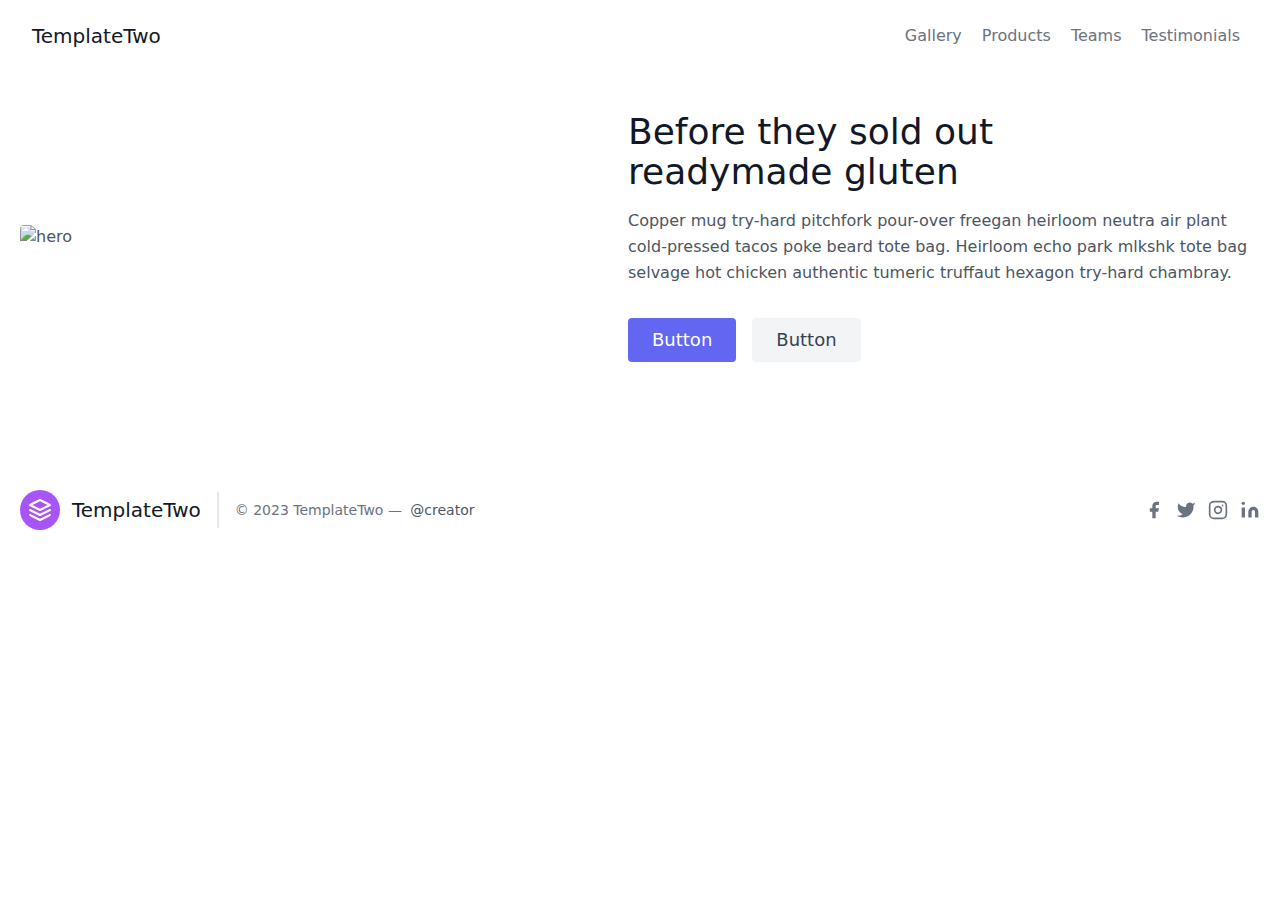
==== index.html @ 6d474719 "initial commit" ====
<!DOCTYPE html>
<html lang="en">
  <head>
    <meta charset="UTF-8" />
    <meta name="viewport" content="width=device-width, initial-scale=1.0" />
    <title>Simple Tailwind starter</title>
    <link rel="stylesheet" href="css/style.css" />
  </head>
  <body>
    <header class="text-gray-500">
      <div class="container mx-auto flex justify-between p-5 items-center">
        <div>
          <a
            href="index.html"
            class="flex font-medium items-center text-gray-900"
          >
            <span class="ml-3 text-xl">TemplateTwo</span>
          </a>
        </div>

        <nav
          class="hidden md:ml-4 md:py-1 md:pl-4 md:border-gray-400 md:flex flex-wrap items-center text-base justify-center"
        >
          <a href="gallery.html" class="mr-5 hover:text-gray-900">Gallery</a>
          <a href="products.html" class="mr-5 hover:text-gray-900">Products</a>
          <a href="teams.html" class="mr-5 hover:text-gray-900">Teams</a>
          <a href="testimonials.html" class="mr-5 hover:text-gray-900"
            >Testimonials</a
          >
        </nav>
        <button class="block md:hidden hover:bg-gray-300 rounded-xl group">
          <div class="w-5 my-[3px] h-[3px] bg-gray-800 mb-[2px]"></div>
          <div class="w-5 my-[3px] h-[3px] bg-gray-800 mb-[2px]"></div>
          <div class="w-5 my-[3px] h-[3px] bg-gray-800"></div>
          <div
            class="absolute top-0 -right-full opacity-0 h-screen w-[60%] border bg-gray-300 group-focus:right-0 group-focus:opacity-100 transition-all ease-in duration-300"
          >
            <ul class="flex flex-col items-center text-[18px] pt-[60px]">
              <li
                class="hover:bg-gray-200 hover:border border-white py-4 px-6 w-full"
              >
                <a href="gallery.html">Gallery</a>
              </li>
              <li
                class="hover:bg-gray-200 hover:border border-white py-4 px-6 w-full"
              >
                <a href="products.html">Products</a>
              </li>
              <li
                class="hover:bg-gray-200 hover:border border-white py-4 px-6 w-full"
              >
                <a href="teams.html">Teams</a>
              </li>
              <li
                class="hover:bg-gray-200 hover:border border-white py-4 px-6 w-full"
              >
                <a href="testimonials.html">Testimonials</a>
              </li>
            </ul>
          </div>
        </button>
      </div>
    </header>
    <section class="text-gray-600 body-font">
      <div
        class="container mx-auto flex px-5 pb-24 pt-10 md:flex-row flex-col items-center"
      >
        <div class="lg:max-w-lg lg:w-full md:w-1/2 w-5/6 mb-10 md:mb-0">
          <img
            class="object-cover object-center rounded"
            alt="hero"
            src="https://dummyimage.com/720x600"
          />
        </div>
        <div
          class="lg:flex-grow md:w-1/2 lg:pl-24 md:pl-16 flex flex-col md:items-start md:text-left items-center text-center"
        >
          <h1
            class="title-font sm:text-4xl text-3xl mb-4 font-medium text-gray-900"
          >
            Before they sold out <br class="hidden lg:inline-block" />readymade
            gluten
          </h1>
          <p class="mb-8 leading-relaxed">
            Copper mug try-hard pitchfork pour-over freegan heirloom neutra air
            plant cold-pressed tacos poke beard tote bag. Heirloom echo park
            mlkshk tote bag selvage hot chicken authentic tumeric truffaut
            hexagon try-hard chambray.
          </p>
          <div class="flex justify-center">
            <button
              class="inline-flex text-white bg-indigo-500 border-0 py-2 px-6 focus:outline-none hover:bg-indigo-600 rounded text-lg"
            >
              Button
            </button>
            <button
              class="ml-4 inline-flex text-gray-700 bg-gray-100 border-0 py-2 px-6 focus:outline-none hover:bg-gray-200 rounded text-lg"
            >
              Button
            </button>
          </div>
        </div>
      </div>
    </section>
    <footer class="text-gray-600 body-font">
      <div
        class="container px-5 py-8 mx-auto flex items-center sm:flex-row flex-col"
      >
        <a
          class="flex title-font font-medium items-center md:justify-start justify-center text-gray-900"
        >
          <svg
            xmlns="http://www.w3.org/2000/svg"
            fill="none"
            stroke="currentColor"
            stroke-linecap="round"
            stroke-linejoin="round"
            stroke-width="2"
            class="w-10 h-10 text-white p-2 bg-purple-500 rounded-full"
            viewBox="0 0 24 24"
          >
            <path
              d="M12 2L2 7l10 5 10-5-10-5zM2 17l10 5 10-5M2 12l10 5 10-5"
            ></path>
          </svg>
          <span class="ml-3 text-xl">TemplateTwo</span>
        </a>
        <p
          class="text-sm text-gray-500 sm:ml-4 sm:pl-4 sm:border-l-2 sm:border-gray-200 sm:py-2 sm:mt-0 mt-4"
        >
          © 2023 TemplateTwo —
          <a
            href="https://twitter.com/knyttneve"
            class="text-gray-600 ml-1"
            rel="noopener noreferrer"
            target="_blank"
            >@creator</a
          >
        </p>
        <span
          class="inline-flex sm:ml-auto sm:mt-0 mt-4 justify-center sm:justify-start"
        >
          <a class="text-gray-500">
            <svg
              fill="currentColor"
              stroke-linecap="round"
              stroke-linejoin="round"
              stroke-width="2"
              class="w-5 h-5"
              viewBox="0 0 24 24"
            >
              <path
                d="M18 2h-3a5 5 0 00-5 5v3H7v4h3v8h4v-8h3l1-4h-4V7a1 1 0 011-1h3z"
              ></path>
            </svg>
          </a>
          <a class="ml-3 text-gray-500">
            <svg
              fill="currentColor"
              stroke-linecap="round"
              stroke-linejoin="round"
              stroke-width="2"
              class="w-5 h-5"
              viewBox="0 0 24 24"
            >
              <path
                d="M23 3a10.9 10.9 0 01-3.14 1.53 4.48 4.48 0 00-7.86 3v1A10.66 10.66 0 013 4s-4 9 5 13a11.64 11.64 0 01-7 2c9 5 20 0 20-11.5a4.5 4.5 0 00-.08-.83A7.72 7.72 0 0023 3z"
              ></path>
            </svg>
          </a>
          <a class="ml-3 text-gray-500">
            <svg
              fill="none"
              stroke="currentColor"
              stroke-linecap="round"
              stroke-linejoin="round"
              stroke-width="2"
              class="w-5 h-5"
              viewBox="0 0 24 24"
            >
              <rect width="20" height="20" x="2" y="2" rx="5" ry="5"></rect>
              <path
                d="M16 11.37A4 4 0 1112.63 8 4 4 0 0116 11.37zm1.5-4.87h.01"
              ></path>
            </svg>
          </a>
          <a class="ml-3 text-gray-500">
            <svg
              fill="currentColor"
              stroke="currentColor"
              stroke-linecap="round"
              stroke-linejoin="round"
              stroke-width="0"
              class="w-5 h-5"
              viewBox="0 0 24 24"
            >
              <path
                stroke="none"
                d="M16 8a6 6 0 016 6v7h-4v-7a2 2 0 00-2-2 2 2 0 00-2 2v7h-4v-7a6 6 0 016-6zM2 9h4v12H2z"
              ></path>
              <circle cx="4" cy="4" r="2" stroke="none"></circle>
            </svg>
          </a>
        </span>
      </div>
    </footer>
  </body>
</html>
---- css/style.css ----
/*
! tailwindcss v3.3.5 | MIT License | https://tailwindcss.com
*/

/*
1. Prevent padding and border from affecting element width. (https://github.com/mozdevs/cssremedy/issues/4)
2. Allow adding a border to an element by just adding a border-width. (https://github.com/tailwindcss/tailwindcss/pull/116)
*/

*,
::before,
::after {
  box-sizing: border-box;
  /* 1 */
  border-width: 0;
  /* 2 */
  border-style: solid;
  /* 2 */
  border-color: #e5e7eb;
  /* 2 */
}

::before,
::after {
  --tw-content: '';
}

/*
1. Use a consistent sensible line-height in all browsers.
2. Prevent adjustments of font size after orientation changes in iOS.
3. Use a more readable tab size.
4. Use the user's configured `sans` font-family by default.
5. Use the user's configured `sans` font-feature-settings by default.
6. Use the user's configured `sans` font-variation-settings by default.
*/

html {
  line-height: 1.5;
  /* 1 */
  -webkit-text-size-adjust: 100%;
  /* 2 */
  -moz-tab-size: 4;
  /* 3 */
  -o-tab-size: 4;
     tab-size: 4;
  /* 3 */
  font-family: ui-sans-serif, system-ui, -apple-system, BlinkMacSystemFont, "Segoe UI", Roboto, "Helvetica Neue", Arial, "Noto Sans", sans-serif, "Apple Color Emoji", "Segoe UI Emoji", "Segoe UI Symbol", "Noto Color Emoji";
  /* 4 */
  font-feature-settings: normal;
  /* 5 */
  font-variation-settings: normal;
  /* 6 */
}

/*
1. Remove the margin in all browsers.
2. Inherit line-height from `html` so users can set them as a class directly on the `html` element.
*/

body {
  margin: 0;
  /* 1 */
  line-height: inherit;
  /* 2 */
}

/*
1. Add the correct height in Firefox.
2. Correct the inheritance of border color in Firefox. (https://bugzilla.mozilla.org/show_bug.cgi?id=190655)
3. Ensure horizontal rules are visible by default.
*/

hr {
  height: 0;
  /* 1 */
  color: inherit;
  /* 2 */
  border-top-width: 1px;
  /* 3 */
}

/*
Add the correct text decoration in Chrome, Edge, and Safari.
*/

abbr:where([title]) {
  -webkit-text-decoration: underline dotted;
          text-decoration: underline dotted;
}

/*
Remove the default font size and weight for headings.
*/

h1,
h2,
h3,
h4,
h5,
h6 {
  font-size: inherit;
  font-weight: inherit;
}

/*
Reset links to optimize for opt-in styling instead of opt-out.
*/

a {
  color: inherit;
  text-decoration: inherit;
}

/*
Add the correct font weight in Edge and Safari.
*/

b,
strong {
  font-weight: bolder;
}

/*
1. Use the user's configured `mono` font family by default.
2. Correct the odd `em` font sizing in all browsers.
*/

code,
kbd,
samp,
pre {
  font-family: ui-monospace, SFMono-Regular, Menlo, Monaco, Consolas, "Liberation Mono", "Courier New", monospace;
  /* 1 */
  font-size: 1em;
  /* 2 */
}

/*
Add the correct font size in all browsers.
*/

small {
  font-size: 80%;
}

/*
Prevent `sub` and `sup` elements from affecting the line height in all browsers.
*/

sub,
sup {
  font-size: 75%;
  line-height: 0;
  position: relative;
  vertical-align: baseline;
}

sub {
  bottom: -0.25em;
}

sup {
  top: -0.5em;
}

/*
1. Remove text indentation from table contents in Chrome and Safari. (https://bugs.chromium.org/p/chromium/issues/detail?id=999088, https://bugs.webkit.org/show_bug.cgi?id=201297)
2. Correct table border color inheritance in all Chrome and Safari. (https://bugs.chromium.org/p/chromium/issues/detail?id=935729, https://bugs.webkit.org/show_bug.cgi?id=195016)
3. Remove gaps between table borders by default.
*/

table {
  text-indent: 0;
  /* 1 */
  border-color: inherit;
  /* 2 */
  border-collapse: collapse;
  /* 3 */
}

/*
1. Change the font styles in all browsers.
2. Remove the margin in Firefox and Safari.
3. Remove default padding in all browsers.
*/

button,
input,
optgroup,
select,
textarea {
  font-family: inherit;
  /* 1 */
  font-feature-settings: inherit;
  /* 1 */
  font-variation-settings: inherit;
  /* 1 */
  font-size: 100%;
  /* 1 */
  font-weight: inherit;
  /* 1 */
  line-height: inherit;
  /* 1 */
  color: inherit;
  /* 1 */
  margin: 0;
  /* 2 */
  padding: 0;
  /* 3 */
}

/*
Remove the inheritance of text transform in Edge and Firefox.
*/

button,
select {
  text-transform: none;
}

/*
1. Correct the inability to style clickable types in iOS and Safari.
2. Remove default button styles.
*/

button,
[type='button'],
[type='reset'],
[type='submit'] {
  -webkit-appearance: button;
  /* 1 */
  background-color: transparent;
  /* 2 */
  background-image: none;
  /* 2 */
}

/*
Use the modern Firefox focus style for all focusable elements.
*/

:-moz-focusring {
  outline: auto;
}

/*
Remove the additional `:invalid` styles in Firefox. (https://github.com/mozilla/gecko-dev/blob/2f9eacd9d3d995c937b4251a5557d95d494c9be1/layout/style/res/forms.css#L728-L737)
*/

:-moz-ui-invalid {
  box-shadow: none;
}

/*
Add the correct vertical alignment in Chrome and Firefox.
*/

progress {
  vertical-align: baseline;
}

/*
Correct the cursor style of increment and decrement buttons in Safari.
*/

::-webkit-inner-spin-button,
::-webkit-outer-spin-button {
  height: auto;
}

/*
1. Correct the odd appearance in Chrome and Safari.
2. Correct the outline style in Safari.
*/

[type='search'] {
  -webkit-appearance: textfield;
  /* 1 */
  outline-offset: -2px;
  /* 2 */
}

/*
Remove the inner padding in Chrome and Safari on macOS.
*/

::-webkit-search-decoration {
  -webkit-appearance: none;
}

/*
1. Correct the inability to style clickable types in iOS and Safari.
2. Change font properties to `inherit` in Safari.
*/

::-webkit-file-upload-button {
  -webkit-appearance: button;
  /* 1 */
  font: inherit;
  /* 2 */
}

/*
Add the correct display in Chrome and Safari.
*/

summary {
  display: list-item;
}

/*
Removes the default spacing and border for appropriate elements.
*/

blockquote,
dl,
dd,
h1,
h2,
h3,
h4,
h5,
h6,
hr,
figure,
p,
pre {
  margin: 0;
}

fieldset {
  margin: 0;
  padding: 0;
}

legend {
  padding: 0;
}

ol,
ul,
menu {
  list-style: none;
  margin: 0;
  padding: 0;
}

/*
Reset default styling for dialogs.
*/

dialog {
  padding: 0;
}

/*
Prevent resizing textareas horizontally by default.
*/

textarea {
  resize: vertical;
}

/*
1. Reset the default placeholder opacity in Firefox. (https://github.com/tailwindlabs/tailwindcss/issues/3300)
2. Set the default placeholder color to the user's configured gray 400 color.
*/

input::-moz-placeholder, textarea::-moz-placeholder {
  opacity: 1;
  /* 1 */
  color: #9ca3af;
  /* 2 */
}

input::placeholder,
textarea::placeholder {
  opacity: 1;
  /* 1 */
  color: #9ca3af;
  /* 2 */
}

/*
Set the default cursor for buttons.
*/

button,
[role="button"] {
  cursor: pointer;
}

/*
Make sure disabled buttons don't get the pointer cursor.
*/

:disabled {
  cursor: default;
}

/*
1. Make replaced elements `display: block` by default. (https://github.com/mozdevs/cssremedy/issues/14)
2. Add `vertical-align: middle` to align replaced elements more sensibly by default. (https://github.com/jensimmons/cssremedy/issues/14#issuecomment-634934210)
   This can trigger a poorly considered lint error in some tools but is included by design.
*/

img,
svg,
video,
canvas,
audio,
iframe,
embed,
object {
  display: block;
  /* 1 */
  vertical-align: middle;
  /* 2 */
}

/*
Constrain images and videos to the parent width and preserve their intrinsic aspect ratio. (https://github.com/mozdevs/cssremedy/issues/14)
*/

img,
video {
  max-width: 100%;
  height: auto;
}

/* Make elements with the HTML hidden attribute stay hidden by default */

[hidden] {
  display: none;
}

*, ::before, ::after {
  --tw-border-spacing-x: 0;
  --tw-border-spacing-y: 0;
  --tw-translate-x: 0;
  --tw-translate-y: 0;
  --tw-rotate: 0;
  --tw-skew-x: 0;
  --tw-skew-y: 0;
  --tw-scale-x: 1;
  --tw-scale-y: 1;
  --tw-pan-x:  ;
  --tw-pan-y:  ;
  --tw-pinch-zoom:  ;
  --tw-scroll-snap-strictness: proximity;
  --tw-gradient-from-position:  ;
  --tw-gradient-via-position:  ;
  --tw-gradient-to-position:  ;
  --tw-ordinal:  ;
  --tw-slashed-zero:  ;
  --tw-numeric-figure:  ;
  --tw-numeric-spacing:  ;
  --tw-numeric-fraction:  ;
  --tw-ring-inset:  ;
  --tw-ring-offset-width: 0px;
  --tw-ring-offset-color: #fff;
  --tw-ring-color: rgb(59 130 246 / 0.5);
  --tw-ring-offset-shadow: 0 0 #0000;
  --tw-ring-shadow: 0 0 #0000;
  --tw-shadow: 0 0 #0000;
  --tw-shadow-colored: 0 0 #0000;
  --tw-blur:  ;
  --tw-brightness:  ;
  --tw-contrast:  ;
  --tw-grayscale:  ;
  --tw-hue-rotate:  ;
  --tw-invert:  ;
  --tw-saturate:  ;
  --tw-sepia:  ;
  --tw-drop-shadow:  ;
  --tw-backdrop-blur:  ;
  --tw-backdrop-brightness:  ;
  --tw-backdrop-contrast:  ;
  --tw-backdrop-grayscale:  ;
  --tw-backdrop-hue-rotate:  ;
  --tw-backdrop-invert:  ;
  --tw-backdrop-opacity:  ;
  --tw-backdrop-saturate:  ;
  --tw-backdrop-sepia:  ;
}

::backdrop {
  --tw-border-spacing-x: 0;
  --tw-border-spacing-y: 0;
  --tw-translate-x: 0;
  --tw-translate-y: 0;
  --tw-rotate: 0;
  --tw-skew-x: 0;
  --tw-skew-y: 0;
  --tw-scale-x: 1;
  --tw-scale-y: 1;
  --tw-pan-x:  ;
  --tw-pan-y:  ;
  --tw-pinch-zoom:  ;
  --tw-scroll-snap-strictness: proximity;
  --tw-gradient-from-position:  ;
  --tw-gradient-via-position:  ;
  --tw-gradient-to-position:  ;
  --tw-ordinal:  ;
  --tw-slashed-zero:  ;
  --tw-numeric-figure:  ;
  --tw-numeric-spacing:  ;
  --tw-numeric-fraction:  ;
  --tw-ring-inset:  ;
  --tw-ring-offset-width: 0px;
  --tw-ring-offset-color: #fff;
  --tw-ring-color: rgb(59 130 246 / 0.5);
  --tw-ring-offset-shadow: 0 0 #0000;
  --tw-ring-shadow: 0 0 #0000;
  --tw-shadow: 0 0 #0000;
  --tw-shadow-colored: 0 0 #0000;
  --tw-blur:  ;
  --tw-brightness:  ;
  --tw-contrast:  ;
  --tw-grayscale:  ;
  --tw-hue-rotate:  ;
  --tw-invert:  ;
  --tw-saturate:  ;
  --tw-sepia:  ;
  --tw-drop-shadow:  ;
  --tw-backdrop-blur:  ;
  --tw-backdrop-brightness:  ;
  --tw-backdrop-contrast:  ;
  --tw-backdrop-grayscale:  ;
  --tw-backdrop-hue-rotate:  ;
  --tw-backdrop-invert:  ;
  --tw-backdrop-opacity:  ;
  --tw-backdrop-saturate:  ;
  --tw-backdrop-sepia:  ;
}

.container {
  width: 100%;
}

@media (min-width: 640px) {
  .container {
    max-width: 640px;
  }
}

@media (min-width: 768px) {
  .container {
    max-width: 768px;
  }
}

@media (min-width: 1024px) {
  .container {
    max-width: 1024px;
  }
}

@media (min-width: 1280px) {
  .container {
    max-width: 1280px;
  }
}

@media (min-width: 1536px) {
  .container {
    max-width: 1536px;
  }
}

.pointer-events-none {
  pointer-events: none;
}

.absolute {
  position: absolute;
}

.relative {
  position: relative;
}

.-right-full {
  right: -100%;
}

.right-0 {
  right: 0px;
}

.top-0 {
  top: 0px;
}

.-m-1 {
  margin: -0.25rem;
}

.-m-4 {
  margin: -1rem;
}

.mx-auto {
  margin-left: auto;
  margin-right: auto;
}

.my-10 {
  margin-top: 2.5rem;
  margin-bottom: 2.5rem;
}

.my-\[3px\] {
  margin-top: 3px;
  margin-bottom: 3px;
}

.mb-1 {
  margin-bottom: 0.25rem;
}

.mb-10 {
  margin-bottom: 2.5rem;
}

.mb-20 {
  margin-bottom: 5rem;
}

.mb-3 {
  margin-bottom: 0.75rem;
}

.mb-4 {
  margin-bottom: 1rem;
}

.mb-5 {
  margin-bottom: 1.25rem;
}

.mb-6 {
  margin-bottom: 1.5rem;
}

.mb-8 {
  margin-bottom: 2rem;
}

.mb-\[2px\] {
  margin-bottom: 2px;
}

.ml-1 {
  margin-left: 0.25rem;
}

.ml-2 {
  margin-left: 0.5rem;
}

.ml-3 {
  margin-left: 0.75rem;
}

.ml-4 {
  margin-left: 1rem;
}

.ml-6 {
  margin-left: 1.5rem;
}

.ml-auto {
  margin-left: auto;
}

.mr-3 {
  margin-right: 0.75rem;
}

.mr-5 {
  margin-right: 1.25rem;
}

.mt-4 {
  margin-top: 1rem;
}

.mt-6 {
  margin-top: 1.5rem;
}

.block {
  display: block;
}

.inline-block {
  display: inline-block;
}

.flex {
  display: flex;
}

.inline-flex {
  display: inline-flex;
}

.hidden {
  display: none;
}

.h-1 {
  height: 0.25rem;
}

.h-10 {
  height: 2.5rem;
}

.h-20 {
  height: 5rem;
}

.h-4 {
  height: 1rem;
}

.h-48 {
  height: 12rem;
}

.h-5 {
  height: 1.25rem;
}

.h-6 {
  height: 1.5rem;
}

.h-64 {
  height: 16rem;
}

.h-\[3px\] {
  height: 3px;
}

.h-full {
  height: 100%;
}

.h-screen {
  height: 100vh;
}

.w-1\/2 {
  width: 50%;
}

.w-10 {
  width: 2.5rem;
}

.w-20 {
  width: 5rem;
}

.w-4 {
  width: 1rem;
}

.w-48 {
  width: 12rem;
}

.w-5 {
  width: 1.25rem;
}

.w-5\/6 {
  width: 83.333333%;
}

.w-6 {
  width: 1.5rem;
}

.w-\[60\%\] {
  width: 60%;
}

.w-full {
  width: 100%;
}

.flex-shrink-0 {
  flex-shrink: 0;
}

.flex-grow {
  flex-grow: 1;
}

.appearance-none {
  -webkit-appearance: none;
     -moz-appearance: none;
          appearance: none;
}

.flex-col {
  flex-direction: column;
}

.flex-wrap {
  flex-wrap: wrap;
}

.items-center {
  align-items: center;
}

.justify-center {
  justify-content: center;
}

.justify-between {
  justify-content: space-between;
}

.overflow-hidden {
  overflow: hidden;
}

.rounded {
  border-radius: 0.25rem;
}

.rounded-full {
  border-radius: 9999px;
}

.rounded-lg {
  border-radius: 0.5rem;
}

.rounded-xl {
  border-radius: 0.75rem;
}

.border {
  border-width: 1px;
}

.border-0 {
  border-width: 0px;
}

.border-2 {
  border-width: 2px;
}

.border-b-2 {
  border-bottom-width: 2px;
}

.border-l-2 {
  border-left-width: 2px;
}

.border-gray-100 {
  --tw-border-opacity: 1;
  border-color: rgb(243 244 246 / var(--tw-border-opacity));
}

.border-gray-200 {
  --tw-border-opacity: 1;
  border-color: rgb(229 231 235 / var(--tw-border-opacity));
}

.border-gray-300 {
  --tw-border-opacity: 1;
  border-color: rgb(209 213 219 / var(--tw-border-opacity));
}

.border-white {
  --tw-border-opacity: 1;
  border-color: rgb(255 255 255 / var(--tw-border-opacity));
}

.bg-gray-100 {
  --tw-bg-opacity: 1;
  background-color: rgb(243 244 246 / var(--tw-bg-opacity));
}

.bg-gray-200 {
  --tw-bg-opacity: 1;
  background-color: rgb(229 231 235 / var(--tw-bg-opacity));
}

.bg-gray-300 {
  --tw-bg-opacity: 1;
  background-color: rgb(209 213 219 / var(--tw-bg-opacity));
}

.bg-gray-700 {
  --tw-bg-opacity: 1;
  background-color: rgb(55 65 81 / var(--tw-bg-opacity));
}

.bg-gray-800 {
  --tw-bg-opacity: 1;
  background-color: rgb(31 41 55 / var(--tw-bg-opacity));
}

.bg-indigo-500 {
  --tw-bg-opacity: 1;
  background-color: rgb(99 102 241 / var(--tw-bg-opacity));
}

.bg-purple-500 {
  --tw-bg-opacity: 1;
  background-color: rgb(168 85 247 / var(--tw-bg-opacity));
}

.object-cover {
  -o-object-fit: cover;
     object-fit: cover;
}

.object-center {
  -o-object-position: center;
     object-position: center;
}

.p-0 {
  padding: 0px;
}

.p-1 {
  padding: 0.25rem;
}

.p-2 {
  padding: 0.5rem;
}

.p-4 {
  padding: 1rem;
}

.p-5 {
  padding: 1.25rem;
}

.px-5 {
  padding-left: 1.25rem;
  padding-right: 1.25rem;
}

.px-6 {
  padding-left: 1.5rem;
  padding-right: 1.5rem;
}

.py-2 {
  padding-top: 0.5rem;
  padding-bottom: 0.5rem;
}

.py-24 {
  padding-top: 6rem;
  padding-bottom: 6rem;
}

.py-4 {
  padding-top: 1rem;
  padding-bottom: 1rem;
}

.py-8 {
  padding-top: 2rem;
  padding-bottom: 2rem;
}

.pb-24 {
  padding-bottom: 6rem;
}

.pb-5 {
  padding-bottom: 1.25rem;
}

.pl-3 {
  padding-left: 0.75rem;
}

.pr-10 {
  padding-right: 2.5rem;
}

.pt-10 {
  padding-top: 2.5rem;
}

.pt-\[60px\] {
  padding-top: 60px;
}

.pt-20 {
  padding-top: 5rem;
}

.text-center {
  text-align: center;
}

.text-2xl {
  font-size: 1.5rem;
  line-height: 2rem;
}

.text-3xl {
  font-size: 1.875rem;
  line-height: 2.25rem;
}

.text-\[18px\] {
  font-size: 18px;
}

.text-base {
  font-size: 1rem;
  line-height: 1.5rem;
}

.text-lg {
  font-size: 1.125rem;
  line-height: 1.75rem;
}

.text-sm {
  font-size: 0.875rem;
  line-height: 1.25rem;
}

.text-xl {
  font-size: 1.25rem;
  line-height: 1.75rem;
}

.font-medium {
  font-weight: 500;
}

.leading-relaxed {
  line-height: 1.625;
}

.tracking-wider {
  letter-spacing: 0.05em;
}

.tracking-widest {
  letter-spacing: 0.1em;
}

.text-gray-500 {
  --tw-text-opacity: 1;
  color: rgb(107 114 128 / var(--tw-text-opacity));
}

.text-gray-600 {
  --tw-text-opacity: 1;
  color: rgb(75 85 99 / var(--tw-text-opacity));
}

.text-gray-700 {
  --tw-text-opacity: 1;
  color: rgb(55 65 81 / var(--tw-text-opacity));
}

.text-gray-900 {
  --tw-text-opacity: 1;
  color: rgb(17 24 39 / var(--tw-text-opacity));
}

.text-indigo-500 {
  --tw-text-opacity: 1;
  color: rgb(99 102 241 / var(--tw-text-opacity));
}

.text-white {
  --tw-text-opacity: 1;
  color: rgb(255 255 255 / var(--tw-text-opacity));
}

.opacity-0 {
  opacity: 0;
}

.transition-all {
  transition-property: all;
  transition-timing-function: cubic-bezier(0.4, 0, 0.2, 1);
  transition-duration: 150ms;
}

.duration-300 {
  transition-duration: 300ms;
}

.ease-in {
  transition-timing-function: cubic-bezier(0.4, 0, 1, 1);
}

.hover\:border:hover {
  border-width: 1px;
}

.hover\:bg-gray-200:hover {
  --tw-bg-opacity: 1;
  background-color: rgb(229 231 235 / var(--tw-bg-opacity));
}

.hover\:bg-gray-300:hover {
  --tw-bg-opacity: 1;
  background-color: rgb(209 213 219 / var(--tw-bg-opacity));
}

.hover\:bg-indigo-600:hover {
  --tw-bg-opacity: 1;
  background-color: rgb(79 70 229 / var(--tw-bg-opacity));
}

.hover\:text-gray-900:hover {
  --tw-text-opacity: 1;
  color: rgb(17 24 39 / var(--tw-text-opacity));
}

.focus\:border-indigo-500:focus {
  --tw-border-opacity: 1;
  border-color: rgb(99 102 241 / var(--tw-border-opacity));
}

.focus\:outline-none:focus {
  outline: 2px solid transparent;
  outline-offset: 2px;
}

.focus\:ring-2:focus {
  --tw-ring-offset-shadow: var(--tw-ring-inset) 0 0 0 var(--tw-ring-offset-width) var(--tw-ring-offset-color);
  --tw-ring-shadow: var(--tw-ring-inset) 0 0 0 calc(2px + var(--tw-ring-offset-width)) var(--tw-ring-color);
  box-shadow: var(--tw-ring-offset-shadow), var(--tw-ring-shadow), var(--tw-shadow, 0 0 #0000);
}

.focus\:ring-indigo-200:focus {
  --tw-ring-opacity: 1;
  --tw-ring-color: rgb(199 210 254 / var(--tw-ring-opacity));
}

.group:focus .group-focus\:right-0 {
  right: 0px;
}

.group:focus .group-focus\:opacity-100 {
  opacity: 1;
}

@media (min-width: 640px) {
  .sm\:mb-0 {
    margin-bottom: 0px;
  }

  .sm\:ml-4 {
    margin-left: 1rem;
  }

  .sm\:ml-auto {
    margin-left: auto;
  }

  .sm\:mt-0 {
    margin-top: 0px;
  }

  .sm\:flex-row {
    flex-direction: row;
  }

  .sm\:justify-start {
    justify-content: flex-start;
  }

  .sm\:border-l-2 {
    border-left-width: 2px;
  }

  .sm\:border-gray-200 {
    --tw-border-opacity: 1;
    border-color: rgb(229 231 235 / var(--tw-border-opacity));
  }

  .sm\:py-2 {
    padding-top: 0.5rem;
    padding-bottom: 0.5rem;
  }

  .sm\:pl-4 {
    padding-left: 1rem;
  }

  .sm\:pl-8 {
    padding-left: 2rem;
  }

  .sm\:text-left {
    text-align: left;
  }

  .sm\:text-3xl {
    font-size: 1.875rem;
    line-height: 2.25rem;
  }

  .sm\:text-4xl {
    font-size: 2.25rem;
    line-height: 2.5rem;
  }
}

@media (min-width: 768px) {
  .md\:-m-2 {
    margin: -0.5rem;
  }

  .md\:mb-0 {
    margin-bottom: 0px;
  }

  .md\:ml-4 {
    margin-left: 1rem;
  }

  .md\:flex {
    display: flex;
  }

  .md\:hidden {
    display: none;
  }

  .md\:w-1\/2 {
    width: 50%;
  }

  .md\:flex-row {
    flex-direction: row;
  }

  .md\:items-start {
    align-items: flex-start;
  }

  .md\:justify-start {
    justify-content: flex-start;
  }

  .md\:border-gray-400 {
    --tw-border-opacity: 1;
    border-color: rgb(156 163 175 / var(--tw-border-opacity));
  }

  .md\:p-2 {
    padding: 0.5rem;
  }

  .md\:py-1 {
    padding-top: 0.25rem;
    padding-bottom: 0.25rem;
  }

  .md\:pl-16 {
    padding-left: 4rem;
  }

  .md\:pl-4 {
    padding-left: 1rem;
  }

  .md\:text-left {
    text-align: left;
  }
}

@media (min-width: 1024px) {
  .lg\:mb-0 {
    margin-bottom: 0px;
  }

  .lg\:mt-0 {
    margin-top: 0px;
  }

  .lg\:inline-block {
    display: inline-block;
  }

  .lg\:h-auto {
    height: auto;
  }

  .lg\:w-1\/2 {
    width: 50%;
  }

  .lg\:w-1\/3 {
    width: 33.333333%;
  }

  .lg\:w-2\/3 {
    width: 66.666667%;
  }

  .lg\:w-4\/5 {
    width: 80%;
  }

  .lg\:w-full {
    width: 100%;
  }

  .lg\:max-w-lg {
    max-width: 32rem;
  }

  .lg\:flex-grow {
    flex-grow: 1;
  }

  .lg\:py-6 {
    padding-top: 1.5rem;
    padding-bottom: 1.5rem;
  }

  .lg\:pl-10 {
    padding-left: 2.5rem;
  }

  .lg\:pl-24 {
    padding-left: 6rem;
  }

  .lg\:pl-6 {
    padding-left: 1.5rem;
  }
}
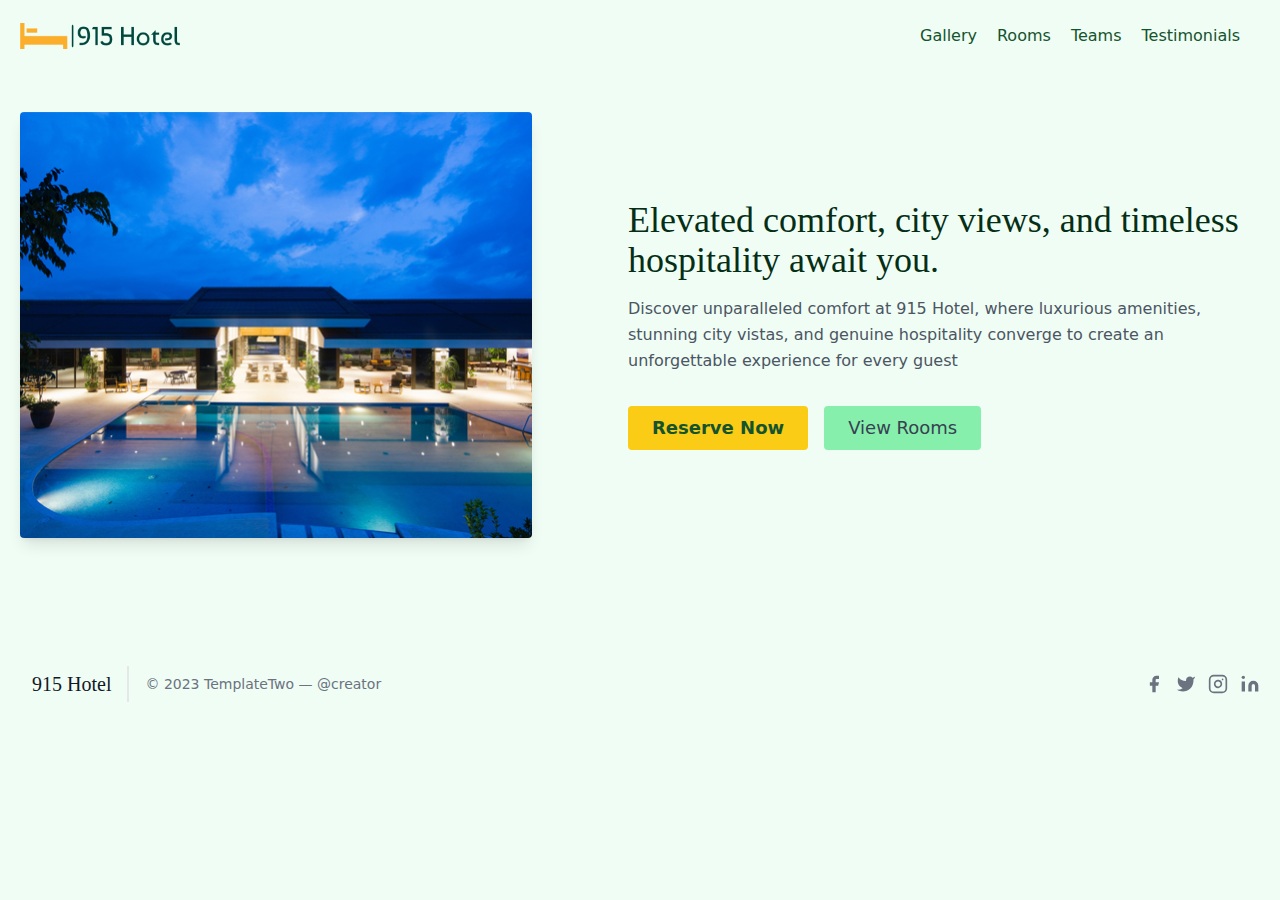
==== commit 2d8c2052: "initiall commit" ====
--- a/index.html
+++ b/index.html
@@ -3,18 +3,16 @@
   <head>
     <meta charset="UTF-8" />
     <meta name="viewport" content="width=device-width, initial-scale=1.0" />
-    <title>Simple Tailwind starter</title>
+    <title>915 Hotel | Home</title>
+    <link rel="shortcut icon" href="img/icon.png" type="image/x-icon" />
     <link rel="stylesheet" href="css/style.css" />
   </head>
-  <body>
-    <header class="text-gray-500">
+  <body class="bg-green-50">
+    <header class="text-green-900">
       <div class="container mx-auto flex justify-between p-5 items-center">
         <div>
-          <a
-            href="index.html"
-            class="flex font-medium items-center text-gray-900"
-          >
-            <span class="ml-3 text-xl">TemplateTwo</span>
+          <a href="index.html" class="flex font-medium items-center">
+            <img src="img/logo.png" class="w-40" />
           </a>
         </div>
 
@@ -22,7 +20,7 @@
           class="hidden md:ml-4 md:py-1 md:pl-4 md:border-gray-400 md:flex flex-wrap items-center text-base justify-center"
         >
           <a href="gallery.html" class="mr-5 hover:text-gray-900">Gallery</a>
-          <a href="products.html" class="mr-5 hover:text-gray-900">Products</a>
+          <a href="rooms.html" class="mr-5 hover:text-gray-900">Rooms</a>
           <a href="teams.html" class="mr-5 hover:text-gray-900">Teams</a>
           <a href="testimonials.html" class="mr-5 hover:text-gray-900"
             >Testimonials</a
@@ -33,26 +31,26 @@
           <div class="w-5 my-[3px] h-[3px] bg-gray-800 mb-[2px]"></div>
           <div class="w-5 my-[3px] h-[3px] bg-gray-800"></div>
           <div
-            class="absolute top-0 -right-full opacity-0 h-screen w-[60%] border bg-gray-300 group-focus:right-0 group-focus:opacity-100 transition-all ease-in duration-300"
+            class="absolute top-0 -right-full opacity-0 h-screen w-[60%] border bg-green-200 group-focus:right-0 group-focus:opacity-100 transition-all ease-in duration-200"
           >
             <ul class="flex flex-col items-center text-[18px] pt-[60px]">
               <li
-                class="hover:bg-gray-200 hover:border border-white py-4 px-6 w-full"
+                class="hover:bg-green-300  py-4 px-6 w-full"
               >
                 <a href="gallery.html">Gallery</a>
               </li>
               <li
-                class="hover:bg-gray-200 hover:border border-white py-4 px-6 w-full"
+                class="hover:bg-green-300  py-4 px-6 w-full"
               >
-                <a href="products.html">Products</a>
+                <a href="rooms.html">Rooms</a>
               </li>
               <li
-                class="hover:bg-gray-200 hover:border border-white py-4 px-6 w-full"
+                class="hover:bg-green-300  py-4 px-6 w-full"
               >
                 <a href="teams.html">Teams</a>
               </li>
               <li
-                class="hover:bg-gray-200 hover:border border-white py-4 px-6 w-full"
+                class="hover:bg-green-300  py-4 px-6 w-full"
               >
                 <a href="testimonials.html">Testimonials</a>
               </li>
@@ -67,36 +65,34 @@
       >
         <div class="lg:max-w-lg lg:w-full md:w-1/2 w-5/6 mb-10 md:mb-0">
           <img
-            class="object-cover object-center rounded"
+            class="object-cover object-center rounded shadow-lg"
             alt="hero"
-            src="https://dummyimage.com/720x600"
+            src="img/hero.jpg"
           />
         </div>
         <div
           class="lg:flex-grow md:w-1/2 lg:pl-24 md:pl-16 flex flex-col md:items-start md:text-left items-center text-center"
         >
           <h1
-            class="title-font sm:text-4xl text-3xl mb-4 font-medium text-gray-900"
+            class="font-serif sm:text-4xl text-3xl mb-4 font-medium text-green-950"
           >
-            Before they sold out <br class="hidden lg:inline-block" />readymade
-            gluten
+            Elevated comfort, city views, and timeless hospitality await you.
           </h1>
           <p class="mb-8 leading-relaxed">
-            Copper mug try-hard pitchfork pour-over freegan heirloom neutra air
-            plant cold-pressed tacos poke beard tote bag. Heirloom echo park
-            mlkshk tote bag selvage hot chicken authentic tumeric truffaut
-            hexagon try-hard chambray.
+            Discover unparalleled comfort at 915 Hotel, where luxurious
+            amenities, stunning city vistas, and genuine hospitality converge to
+            create an unforgettable experience for every guest
           </p>
           <div class="flex justify-center">
             <button
-              class="inline-flex text-white bg-indigo-500 border-0 py-2 px-6 focus:outline-none hover:bg-indigo-600 rounded text-lg"
+              class="inline-flex text-green-900 font-semibold bg-yellow-400 border-0 py-2 px-6 focus:outline-none hover:opacity-80 hover:shadow-md rounded text-lg"
             >
-              Button
+              <a href="rooms.html">Reserve Now</a>
             </button>
             <button
-              class="ml-4 inline-flex text-gray-700 bg-gray-100 border-0 py-2 px-6 focus:outline-none hover:bg-gray-200 rounded text-lg"
+              class="ml-4 inline-flex text-gray-700 bg-green-300 border-0 py-2 px-6 focus:outline-none hover:bg-green-400 rounded text-lg"
             >
-              Button
+              <a href="rooms.html">View Rooms</a>
             </button>
           </div>
         </div>
@@ -109,33 +105,14 @@
         <a
           class="flex title-font font-medium items-center md:justify-start justify-center text-gray-900"
         >
-          <svg
-            xmlns="http://www.w3.org/2000/svg"
-            fill="none"
-            stroke="currentColor"
-            stroke-linecap="round"
-            stroke-linejoin="round"
-            stroke-width="2"
-            class="w-10 h-10 text-white p-2 bg-purple-500 rounded-full"
-            viewBox="0 0 24 24"
-          >
-            <path
-              d="M12 2L2 7l10 5 10-5-10-5zM2 17l10 5 10-5M2 12l10 5 10-5"
-            ></path>
+         
           </svg>
-          <span class="ml-3 text-xl">TemplateTwo</span>
+          <span class="ml-3 text-xl font-serif">915 Hotel</span>
         </a>
         <p
           class="text-sm text-gray-500 sm:ml-4 sm:pl-4 sm:border-l-2 sm:border-gray-200 sm:py-2 sm:mt-0 mt-4"
         >
-          © 2023 TemplateTwo —
-          <a
-            href="https://twitter.com/knyttneve"
-            class="text-gray-600 ml-1"
-            rel="noopener noreferrer"
-            target="_blank"
-            >@creator</a
-          >
+          © 2023 TemplateTwo — @creator 
         </p>
         <span
           class="inline-flex sm:ml-auto sm:mt-0 mt-4 justify-center sm:justify-start"
--- a/css/style.css
+++ b/css/style.css
@@ -655,10 +655,6 @@
   margin-left: 0.25rem;
 }
 
-.ml-2 {
-  margin-left: 0.5rem;
-}
-
 .ml-3 {
   margin-left: 0.75rem;
 }
@@ -769,6 +765,10 @@
 
 .w-4 {
   width: 1rem;
+}
+
+.w-40 {
+  width: 10rem;
 }
 
 .w-48 {
@@ -884,11 +884,6 @@
   border-color: rgb(209 213 219 / var(--tw-border-opacity));
 }
 
-.border-white {
-  --tw-border-opacity: 1;
-  border-color: rgb(255 255 255 / var(--tw-border-opacity));
-}
-
 .bg-gray-100 {
   --tw-bg-opacity: 1;
   background-color: rgb(243 244 246 / var(--tw-bg-opacity));
@@ -899,11 +894,6 @@
   background-color: rgb(229 231 235 / var(--tw-bg-opacity));
 }
 
-.bg-gray-300 {
-  --tw-bg-opacity: 1;
-  background-color: rgb(209 213 219 / var(--tw-bg-opacity));
-}
-
 .bg-gray-700 {
   --tw-bg-opacity: 1;
   background-color: rgb(55 65 81 / var(--tw-bg-opacity));
@@ -914,14 +904,34 @@
   background-color: rgb(31 41 55 / var(--tw-bg-opacity));
 }
 
+.bg-green-200 {
+  --tw-bg-opacity: 1;
+  background-color: rgb(187 247 208 / var(--tw-bg-opacity));
+}
+
+.bg-green-300 {
+  --tw-bg-opacity: 1;
+  background-color: rgb(134 239 172 / var(--tw-bg-opacity));
+}
+
+.bg-green-50 {
+  --tw-bg-opacity: 1;
+  background-color: rgb(240 253 244 / var(--tw-bg-opacity));
+}
+
+.bg-green-500 {
+  --tw-bg-opacity: 1;
+  background-color: rgb(34 197 94 / var(--tw-bg-opacity));
+}
+
 .bg-indigo-500 {
   --tw-bg-opacity: 1;
   background-color: rgb(99 102 241 / var(--tw-bg-opacity));
 }
 
-.bg-purple-500 {
+.bg-yellow-400 {
   --tw-bg-opacity: 1;
-  background-color: rgb(168 85 247 / var(--tw-bg-opacity));
+  background-color: rgb(250 204 21 / var(--tw-bg-opacity));
 }
 
 .object-cover {
@@ -942,10 +952,6 @@
   padding: 0.25rem;
 }
 
-.p-2 {
-  padding: 0.5rem;
-}
-
 .p-4 {
   padding: 1rem;
 }
@@ -969,11 +975,6 @@
   padding-bottom: 0.5rem;
 }
 
-.py-24 {
-  padding-top: 6rem;
-  padding-bottom: 6rem;
-}
-
 .py-4 {
   padding-top: 1rem;
   padding-bottom: 1rem;
@@ -1008,12 +1009,12 @@
   padding-top: 60px;
 }
 
-.pt-20 {
-  padding-top: 5rem;
-}
-
 .text-center {
   text-align: center;
+}
+
+.font-serif {
+  font-family: ui-serif, Georgia, Cambria, "Times New Roman", Times, serif;
 }
 
 .text-2xl {
@@ -1054,6 +1055,10 @@
   font-weight: 500;
 }
 
+.font-semibold {
+  font-weight: 600;
+}
+
 .leading-relaxed {
   line-height: 1.625;
 }
@@ -1086,6 +1091,16 @@
   color: rgb(17 24 39 / var(--tw-text-opacity));
 }
 
+.text-green-900 {
+  --tw-text-opacity: 1;
+  color: rgb(20 83 45 / var(--tw-text-opacity));
+}
+
+.text-green-950 {
+  --tw-text-opacity: 1;
+  color: rgb(5 46 22 / var(--tw-text-opacity));
+}
+
 .text-indigo-500 {
   --tw-text-opacity: 1;
   color: rgb(99 102 241 / var(--tw-text-opacity));
@@ -1096,8 +1111,19 @@
   color: rgb(255 255 255 / var(--tw-text-opacity));
 }
 
+.text-green-500 {
+  --tw-text-opacity: 1;
+  color: rgb(34 197 94 / var(--tw-text-opacity));
+}
+
 .opacity-0 {
   opacity: 0;
+}
+
+.shadow-lg {
+  --tw-shadow: 0 10px 15px -3px rgb(0 0 0 / 0.1), 0 4px 6px -4px rgb(0 0 0 / 0.1);
+  --tw-shadow-colored: 0 10px 15px -3px var(--tw-shadow-color), 0 4px 6px -4px var(--tw-shadow-color);
+  box-shadow: var(--tw-ring-offset-shadow, 0 0 #0000), var(--tw-ring-shadow, 0 0 #0000), var(--tw-shadow);
 }
 
 .transition-all {
@@ -1106,21 +1132,12 @@
   transition-duration: 150ms;
 }
 
-.duration-300 {
-  transition-duration: 300ms;
+.duration-200 {
+  transition-duration: 200ms;
 }
 
 .ease-in {
   transition-timing-function: cubic-bezier(0.4, 0, 1, 1);
-}
-
-.hover\:border:hover {
-  border-width: 1px;
-}
-
-.hover\:bg-gray-200:hover {
-  --tw-bg-opacity: 1;
-  background-color: rgb(229 231 235 / var(--tw-bg-opacity));
 }
 
 .hover\:bg-gray-300:hover {
@@ -1128,6 +1145,21 @@
   background-color: rgb(209 213 219 / var(--tw-bg-opacity));
 }
 
+.hover\:bg-green-300:hover {
+  --tw-bg-opacity: 1;
+  background-color: rgb(134 239 172 / var(--tw-bg-opacity));
+}
+
+.hover\:bg-green-400:hover {
+  --tw-bg-opacity: 1;
+  background-color: rgb(74 222 128 / var(--tw-bg-opacity));
+}
+
+.hover\:bg-green-600:hover {
+  --tw-bg-opacity: 1;
+  background-color: rgb(22 163 74 / var(--tw-bg-opacity));
+}
+
 .hover\:bg-indigo-600:hover {
   --tw-bg-opacity: 1;
   background-color: rgb(79 70 229 / var(--tw-bg-opacity));
@@ -1138,9 +1170,24 @@
   color: rgb(17 24 39 / var(--tw-text-opacity));
 }
 
+.hover\:opacity-80:hover {
+  opacity: 0.8;
+}
+
+.hover\:shadow-md:hover {
+  --tw-shadow: 0 4px 6px -1px rgb(0 0 0 / 0.1), 0 2px 4px -2px rgb(0 0 0 / 0.1);
+  --tw-shadow-colored: 0 4px 6px -1px var(--tw-shadow-color), 0 2px 4px -2px var(--tw-shadow-color);
+  box-shadow: var(--tw-ring-offset-shadow, 0 0 #0000), var(--tw-ring-shadow, 0 0 #0000), var(--tw-shadow);
+}
+
 .focus\:border-indigo-500:focus {
   --tw-border-opacity: 1;
   border-color: rgb(99 102 241 / var(--tw-border-opacity));
+}
+
+.focus\:border-green-500:focus {
+  --tw-border-opacity: 1;
+  border-color: rgb(34 197 94 / var(--tw-border-opacity));
 }
 
 .focus\:outline-none:focus {
@@ -1302,10 +1349,6 @@
     margin-top: 0px;
   }
 
-  .lg\:inline-block {
-    display: inline-block;
-  }
-
   .lg\:h-auto {
     height: auto;
   }
